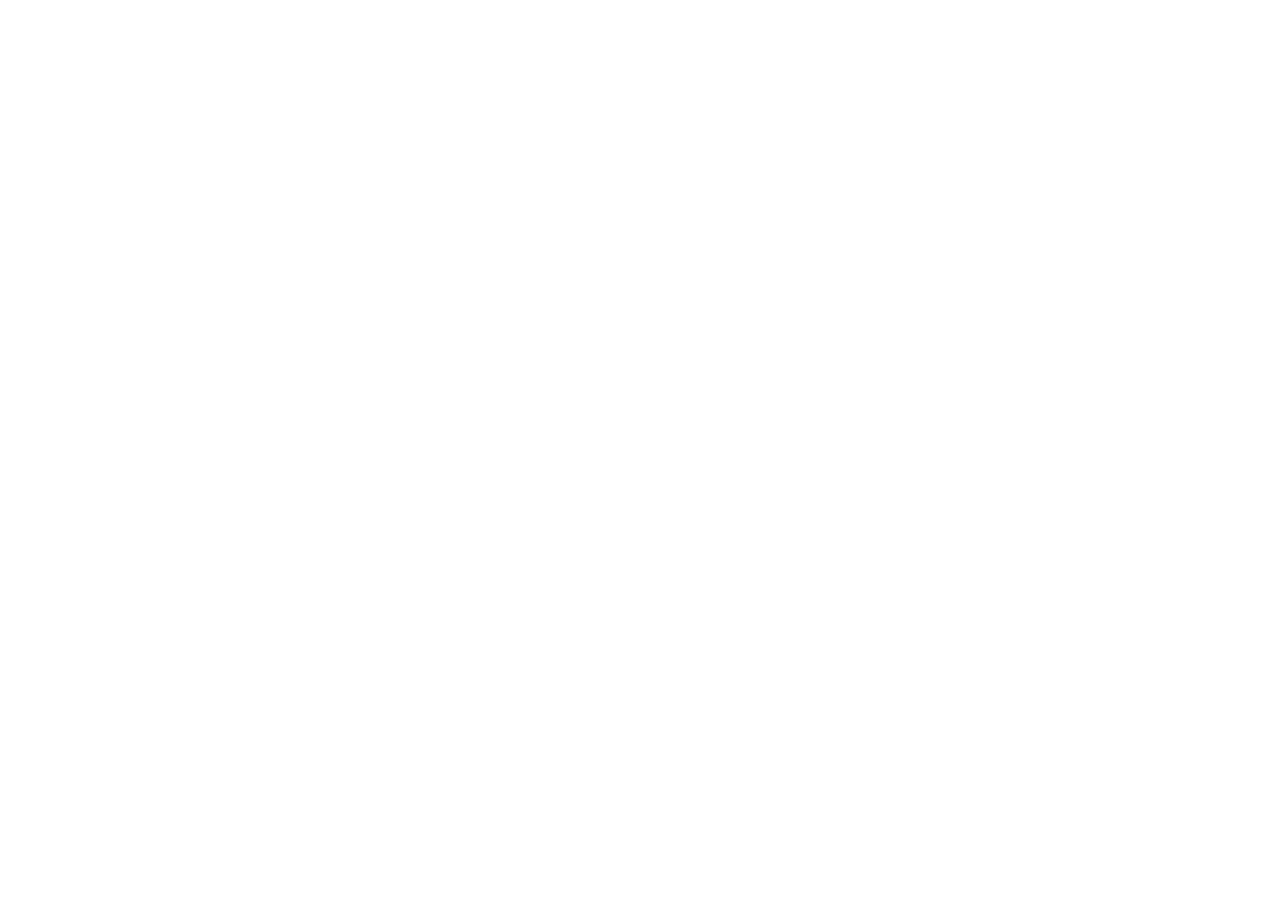
==== index.html @ 7bc09694 "Add first draft of feed HTML" ====
<!DOCTYPE html>
<html lang="en">
<head>
  <meta charset="UTF-8">
  <meta http-equiv="X-UA-Compatible" content="IE=edge">
  <meta name="viewport" content="width=device-width, initial-scale=1.0">
  <title>Instagram</title>
  <link rel="stylesheet" href="">
  <link rel="icon" href="./favicon.svg">
  <script src="./functions.js" defer async></script>
</head>
<body>
  
</body>
</html>
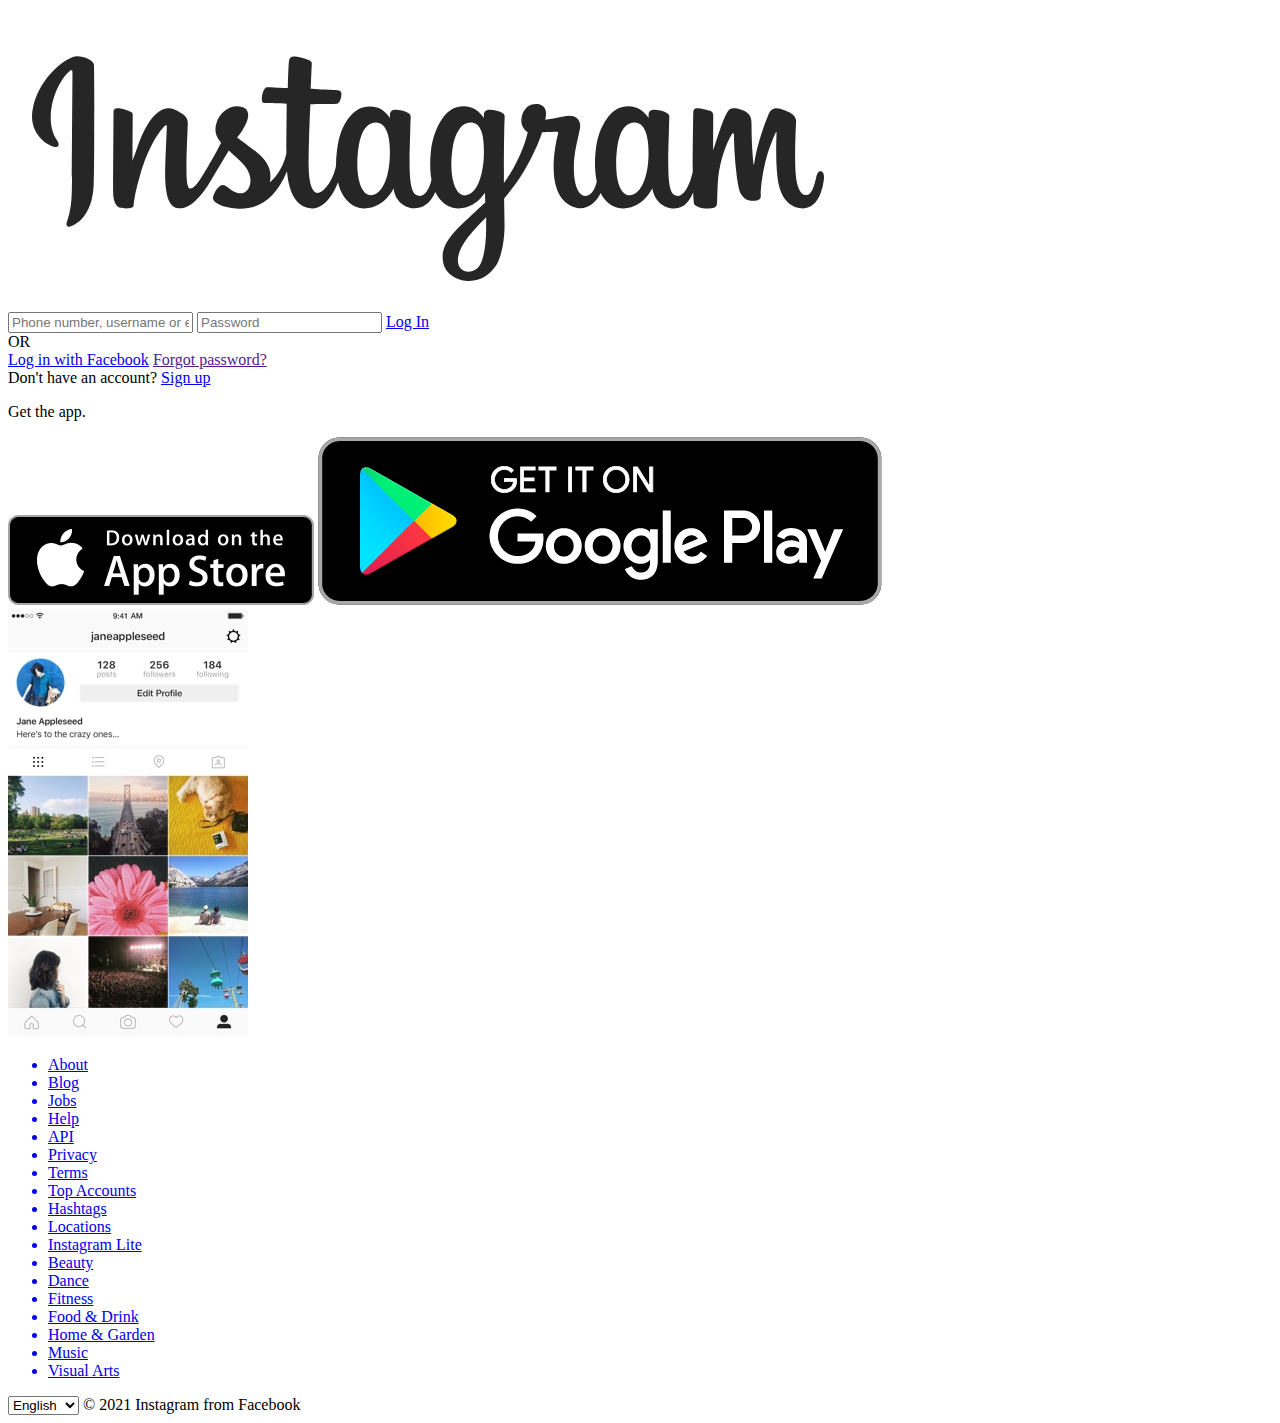
==== commit 717e273a: "Add index HTML & Add imgs and icons" ====
--- a/index.html
+++ b/index.html
@@ -5,11 +5,76 @@
   <meta http-equiv="X-UA-Compatible" content="IE=edge">
   <meta name="viewport" content="width=device-width, initial-scale=1.0">
   <title>Instagram</title>
-  <link rel="stylesheet" href="">
+  <link rel="stylesheet" href="./assets/css/main.css">
   <link rel="icon" href="./favicon.svg">
-  <script src="./functions.js" defer async></script>
+  <script src="./assets/js/test-functions.js" defer async></script>
 </head>
 <body>
-  
+  <main class="main-container">
+    <article class="main-container__login">
+      <section class="login__prime">
+        <header class="prime__header">
+          <img src="./assets/img/svg-logos/logo-black-instagram.svg" alt="Instagram logo" id="header-logo" class="header__logo">
+        </header>
+        <section class="prime__login">
+          <input type="text" name="username" class="login__username" placeholder="Phone number, username or email">
+          <input type="password" name="password" class="login__password" placeholder="Password">
+          <a href="./feed.html" id="login-btn" class="login__btn">Log In</a>
+        </section>
+        <div class="prime__division">OR</div>
+        <section class="prime__fb-login">
+          <a href="#" class="fb-login__login-link">Log in with Facebook</a>
+          <a href="" class="fb-login__forgot-link">Forgot password?</a>
+        </section>
+      </section>
+      <section class="login__sign-up">
+        <span class="sign-up__text">Don't have an account?</span>
+        <a href="#" class="sign-up__link">Sign up</a>
+      </section>
+      <section class="login__get-app">
+        <p class="get-app__text">Get the app.</p>
+        <div class="get-app__store-links">
+          <a href="#"><img src="./assets/img/index/app-store.png" alt="App Store link" class="get-app__app-store"></a>
+          <a href="#"><img src="./assets/img/index/google.play.png" alt="Google Play link" class="get-app__google-play"></a>
+        </div>
+      </section>
+    </article>
+    <aside class="main-container__aside-container">
+      <section class="aside-container__carousel">
+        <img src="./assets/img/index/carousel-01.jpg" alt="Instagram user experience examples" id="aside-carousel-img" class="carousel__img">
+      </section>
+    </aside>
+  </main>
+  <footer class="footer">
+    <section class="footer__links">
+      <ul class="links__container">
+        <a href="#" class="links__link"><li>About</li></a>
+        <a href="#" class="links__link"><li>Blog</li></a>
+        <a href="#" class="links__link"><li>Jobs</li></a>
+        <a href="#" class="links__link"><li>Help</li></a>
+        <a href="#" class="links__link"><li>API</li></a>
+        <a href="#" class="links__link"><li>Privacy</li></a>
+        <a href="#" class="links__link"><li>Terms</li></a>
+        <a href="#" class="links__link"><li>Top Accounts</li></a>
+        <a href="#" class="links__link"><li>Hashtags</li></a>
+        <a href="#" class="links__link"><li>Locations</li></a>
+        <a href="#" class="links__link"><li>Instagram Lite</li></a>
+        <a href="#" class="links__link"><li>Beauty</li></a>
+        <a href="#" class="links__link"><li>Dance</li></a>
+        <a href="#" class="links__link"><li>Fitness</li></a>
+        <a href="#" class="links__link"><li>Food & Drink</li></a>
+        <a href="#" class="links__link"><li>Home & Garden</li></a>
+        <a href="#" class="links__link"><li>Music</li></a>
+        <a href="#" class="links__link"><li>Visual Arts</li></a>
+      </ul>
+    </section>
+    <section class="footer__info">
+      <select name="language" class="info__lang-selector">
+        <option value="english" selected>English</option>
+        <option value="spanish">Spanish</option>
+      </select>
+      <span id="footer-info-copyright" class="info__copyright">© 2021 Instagram from Facebook</span>
+    </section>
+  </footer>
 </body>
 </html>--- a/assets/css/main.css
+++ b/assets/css/main.css
@@ -0,0 +1,2 @@
+
+/*# sourceMappingURL=main.css.map *//*# sourceMappingURL=main.css.map */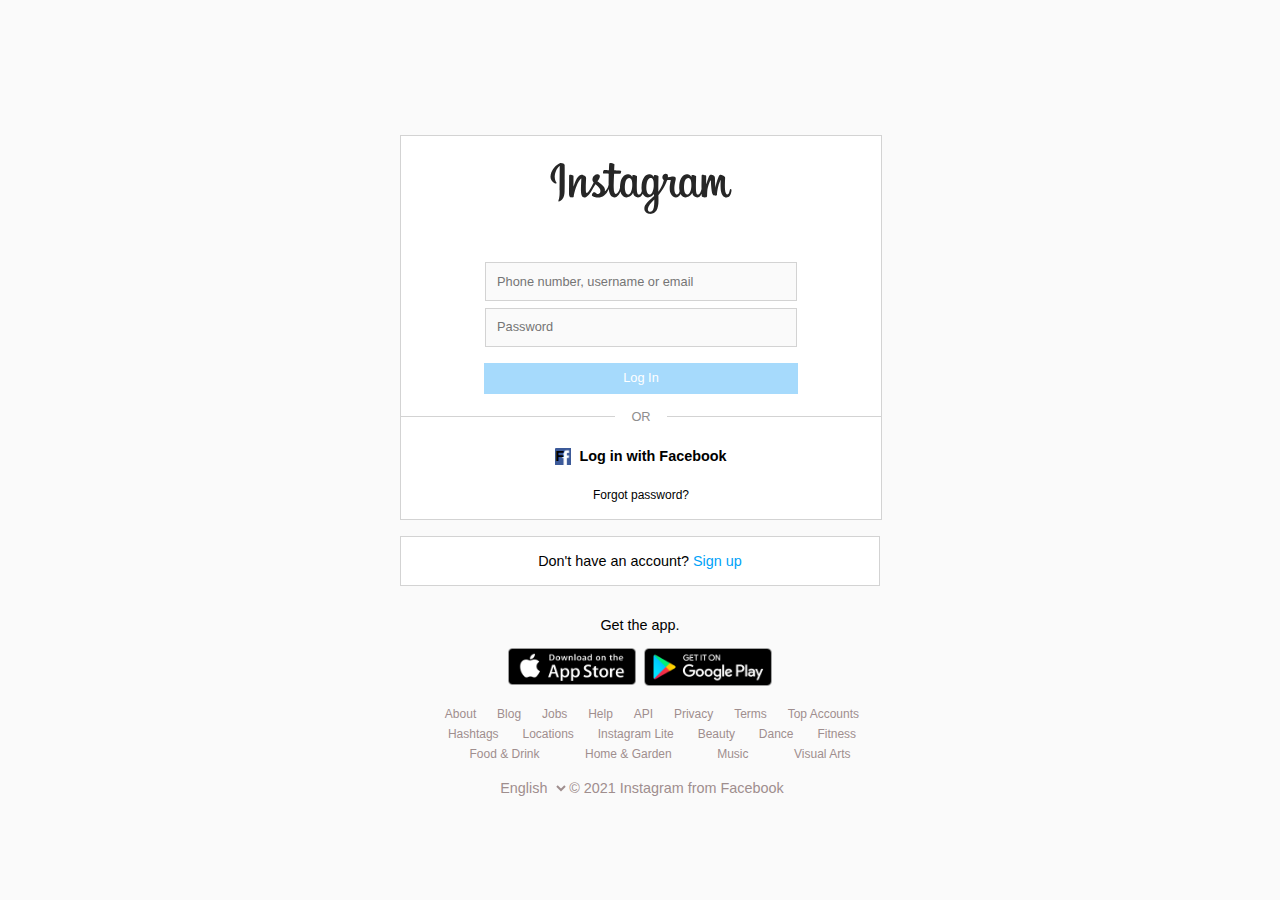
==== commit 74b93ce5: "Add index styles, some structure and resources" ====
--- a/index.html
+++ b/index.html
@@ -10,71 +10,72 @@
   <script src="./assets/js/test-functions.js" defer async></script>
 </head>
 <body>
-  <main class="main-container">
-    <article class="main-container__login">
-      <section class="login__prime">
-        <header class="prime__header">
-          <img src="./assets/img/svg-logos/logo-black-instagram.svg" alt="Instagram logo" id="header-logo" class="header__logo">
-        </header>
-        <section class="prime__login">
-          <input type="text" name="username" class="login__username" placeholder="Phone number, username or email">
-          <input type="password" name="password" class="login__password" placeholder="Password">
-          <a href="./feed.html" id="login-btn" class="login__btn">Log In</a>
+  <div class="page-container">
+    <main class="main-container">
+      <!-- <aside class="main-container__aside-container">
+        <section class="aside-container__carousel">
+          <img src="./assets/img/index/carousel-01.jpg" alt="Instagram user experience examples" id="aside-carousel-img" class="carousel__img"/>
         </section>
-        <div class="prime__division">OR</div>
-        <section class="prime__fb-login">
-          <a href="#" class="fb-login__login-link">Log in with Facebook</a>
-          <a href="" class="fb-login__forgot-link">Forgot password?</a>
+      </aside> -->
+      <article class="main-container__login">
+        <section class="login__prime">
+          <header class="prime__header">
+            <img src="./assets/img/svg-logos/logo-black-instagram.svg" alt="Instagram logo" id="header-logo" class="header__logo">
+          </header>
+          <section class="prime__login">
+            <input type="text" name="username" class="login__input login__input--username" placeholder="Phone number, username or email">
+            <input type="password" name="password" class="login__input login__input--password" placeholder="Password">
+            <a href="./feed.html" id="login-btn" class="login__btn password-unvalid">Log In</a>
+          </section>
+          <div class="prime__division">OR</div>
+          <section class="prime__fb-login">
+            <a href="#" class="fb-login__login-link">Log in with Facebook</a>
+            <a href="" class="fb-login__forgot-link">Forgot password?</a>
+          </section>
         </section>
+        <section class="login__sign-up">
+          <span class="sign-up__text">Don't have an account? <a href="#" class="sign-up__link">Sign up</a></span>
+        </section>
+        <section class="login__get-app">
+          <p class="get-app__text">Get the app.</p>
+          <div class="get-app__store-links">
+            <a href="#"><img src="./assets/img/index/app-store.png" alt="App Store link" class="get-app__app-store"></a>
+            <a href="#"><img src="./assets/img/index/google.play.png" alt="Google Play link" class="get-app__google-play"></a>
+          </div>
+        </section>
+      </article>
+    </main>
+    <footer class="footer">
+      <section class="footer__links">
+        <ul class="links__container">
+          <a href="#" class="links__link"><li>About</li></a>
+          <a href="#" class="links__link"><li>Blog</li></a>
+          <a href="#" class="links__link"><li>Jobs</li></a>
+          <a href="#" class="links__link"><li>Help</li></a>
+          <a href="#" class="links__link"><li>API</li></a>
+          <a href="#" class="links__link"><li>Privacy</li></a>
+          <a href="#" class="links__link"><li>Terms</li></a>
+          <a href="#" class="links__link"><li>Top Accounts</li></a>
+          <a href="#" class="links__link"><li>Hashtags</li></a>
+          <a href="#" class="links__link"><li>Locations</li></a>
+          <a href="#" class="links__link"><li>Instagram Lite</li></a>
+          <a href="#" class="links__link"><li>Beauty</li></a>
+          <a href="#" class="links__link"><li>Dance</li></a>
+          <a href="#" class="links__link"><li>Fitness</li></a>
+          <a href="#" class="links__link"><li>Food & Drink</li></a>
+          <a href="#" class="links__link"><li>Home & Garden</li></a>
+          <a href="#" class="links__link"><li>Music</li></a>
+          <a href="#" class="links__link"><li>Visual Arts</li></a>
+        </ul>
       </section>
-      <section class="login__sign-up">
-        <span class="sign-up__text">Don't have an account?</span>
-        <a href="#" class="sign-up__link">Sign up</a>
+      <section class="footer__info">
+        <select name="language" class="info__lang-selector">
+          <option value="english" selected>English</option>
+          <option value="spanish">Spanish</option>
+        </select>
+        <span id="footer-info-copyright" class="info__copyright">© 2021 Instagram from Facebook</span>
       </section>
-      <section class="login__get-app">
-        <p class="get-app__text">Get the app.</p>
-        <div class="get-app__store-links">
-          <a href="#"><img src="./assets/img/index/app-store.png" alt="App Store link" class="get-app__app-store"></a>
-          <a href="#"><img src="./assets/img/index/google.play.png" alt="Google Play link" class="get-app__google-play"></a>
-        </div>
-      </section>
-    </article>
-    <aside class="main-container__aside-container">
-      <section class="aside-container__carousel">
-        <img src="./assets/img/index/carousel-01.jpg" alt="Instagram user experience examples" id="aside-carousel-img" class="carousel__img">
-      </section>
-    </aside>
-  </main>
-  <footer class="footer">
-    <section class="footer__links">
-      <ul class="links__container">
-        <a href="#" class="links__link"><li>About</li></a>
-        <a href="#" class="links__link"><li>Blog</li></a>
-        <a href="#" class="links__link"><li>Jobs</li></a>
-        <a href="#" class="links__link"><li>Help</li></a>
-        <a href="#" class="links__link"><li>API</li></a>
-        <a href="#" class="links__link"><li>Privacy</li></a>
-        <a href="#" class="links__link"><li>Terms</li></a>
-        <a href="#" class="links__link"><li>Top Accounts</li></a>
-        <a href="#" class="links__link"><li>Hashtags</li></a>
-        <a href="#" class="links__link"><li>Locations</li></a>
-        <a href="#" class="links__link"><li>Instagram Lite</li></a>
-        <a href="#" class="links__link"><li>Beauty</li></a>
-        <a href="#" class="links__link"><li>Dance</li></a>
-        <a href="#" class="links__link"><li>Fitness</li></a>
-        <a href="#" class="links__link"><li>Food & Drink</li></a>
-        <a href="#" class="links__link"><li>Home & Garden</li></a>
-        <a href="#" class="links__link"><li>Music</li></a>
-        <a href="#" class="links__link"><li>Visual Arts</li></a>
-      </ul>
-    </section>
-    <section class="footer__info">
-      <select name="language" class="info__lang-selector">
-        <option value="english" selected>English</option>
-        <option value="spanish">Spanish</option>
-      </select>
-      <span id="footer-info-copyright" class="info__copyright">© 2021 Instagram from Facebook</span>
-    </section>
-  </footer>
+    </footer>
+  </div>
 </body>
 </html>--- a/assets/css/main.css
+++ b/assets/css/main.css
@@ -1,2 +1,551 @@
-
-/*# sourceMappingURL=main.css.map *//*# sourceMappingURL=main.css.map */+/*! normalize.css v8.0.1 | MIT License | github.com/necolas/normalize.css */
+/* Document
+   ========================================================================== */
+/**
+ * 1. Correct the line height in all browsers.
+ * 2. Prevent adjustments of font size after orientation changes in iOS.
+ */
+html {
+  line-height: 1.15;
+  /* 1 */
+  -webkit-text-size-adjust: 100%;
+  /* 2 */
+}
+
+/* Sections
+   ========================================================================== */
+/**
+ * Remove the margin in all browsers.
+ */
+body {
+  margin: 0;
+}
+
+/**
+ * Render the `main` element consistently in IE.
+ */
+main {
+  display: block;
+}
+
+/**
+ * Correct the font size and margin on `h1` elements within `section` and
+ * `article` contexts in Chrome, Firefox, and Safari.
+ */
+h1 {
+  font-size: 2em;
+  margin: 0.67em 0;
+}
+
+/* Grouping content
+   ========================================================================== */
+/**
+ * 1. Add the correct box sizing in Firefox.
+ * 2. Show the overflow in Edge and IE.
+ */
+hr {
+  box-sizing: content-box;
+  /* 1 */
+  height: 0;
+  /* 1 */
+  overflow: visible;
+  /* 2 */
+}
+
+/**
+ * 1. Correct the inheritance and scaling of font size in all browsers.
+ * 2. Correct the odd `em` font sizing in all browsers.
+ */
+pre {
+  font-family: monospace, monospace;
+  /* 1 */
+  font-size: 1em;
+  /* 2 */
+}
+
+/* Text-level semantics
+   ========================================================================== */
+/**
+ * Remove the gray background on active links in IE 10.
+ */
+a {
+  background-color: transparent;
+}
+
+/**
+ * 1. Remove the bottom border in Chrome 57-
+ * 2. Add the correct text decoration in Chrome, Edge, IE, Opera, and Safari.
+ */
+abbr[title] {
+  border-bottom: none;
+  /* 1 */
+  text-decoration: underline;
+  /* 2 */
+  -webkit-text-decoration: underline dotted;
+          text-decoration: underline dotted;
+  /* 2 */
+}
+
+/**
+ * Add the correct font weight in Chrome, Edge, and Safari.
+ */
+b,
+strong {
+  font-weight: bolder;
+}
+
+/**
+ * 1. Correct the inheritance and scaling of font size in all browsers.
+ * 2. Correct the odd `em` font sizing in all browsers.
+ */
+code,
+kbd,
+samp {
+  font-family: monospace, monospace;
+  /* 1 */
+  font-size: 1em;
+  /* 2 */
+}
+
+/**
+ * Add the correct font size in all browsers.
+ */
+small {
+  font-size: 80%;
+}
+
+/**
+ * Prevent `sub` and `sup` elements from affecting the line height in
+ * all browsers.
+ */
+sub,
+sup {
+  font-size: 75%;
+  line-height: 0;
+  position: relative;
+  vertical-align: baseline;
+}
+
+sub {
+  bottom: -0.25em;
+}
+
+sup {
+  top: -0.5em;
+}
+
+/* Embedded content
+   ========================================================================== */
+/**
+ * Remove the border on images inside links in IE 10.
+ */
+img {
+  border-style: none;
+}
+
+/* Forms
+   ========================================================================== */
+/**
+ * 1. Change the font styles in all browsers.
+ * 2. Remove the margin in Firefox and Safari.
+ */
+button,
+input,
+optgroup,
+select,
+textarea {
+  font-family: inherit;
+  /* 1 */
+  font-size: 100%;
+  /* 1 */
+  line-height: 1.15;
+  /* 1 */
+  margin: 0;
+  /* 2 */
+}
+
+/**
+ * Show the overflow in IE.
+ * 1. Show the overflow in Edge.
+ */
+button,
+input {
+  /* 1 */
+  overflow: visible;
+}
+
+/**
+ * Remove the inheritance of text transform in Edge, Firefox, and IE.
+ * 1. Remove the inheritance of text transform in Firefox.
+ */
+button,
+select {
+  /* 1 */
+  text-transform: none;
+}
+
+/**
+ * Correct the inability to style clickable types in iOS and Safari.
+ */
+button,
+[type=button],
+[type=reset],
+[type=submit] {
+  -webkit-appearance: button;
+}
+
+/**
+ * Remove the inner border and padding in Firefox.
+ */
+button::-moz-focus-inner,
+[type=button]::-moz-focus-inner,
+[type=reset]::-moz-focus-inner,
+[type=submit]::-moz-focus-inner {
+  border-style: none;
+  padding: 0;
+}
+
+/**
+ * Restore the focus styles unset by the previous rule.
+ */
+button:-moz-focusring,
+[type=button]:-moz-focusring,
+[type=reset]:-moz-focusring,
+[type=submit]:-moz-focusring {
+  outline: 1px dotted ButtonText;
+}
+
+/**
+ * Correct the padding in Firefox.
+ */
+fieldset {
+  padding: 0.35em 0.75em 0.625em;
+}
+
+/**
+ * 1. Correct the text wrapping in Edge and IE.
+ * 2. Correct the color inheritance from `fieldset` elements in IE.
+ * 3. Remove the padding so developers are not caught out when they zero out
+ *    `fieldset` elements in all browsers.
+ */
+legend {
+  box-sizing: border-box;
+  /* 1 */
+  color: inherit;
+  /* 2 */
+  display: table;
+  /* 1 */
+  max-width: 100%;
+  /* 1 */
+  padding: 0;
+  /* 3 */
+  white-space: normal;
+  /* 1 */
+}
+
+/**
+ * Add the correct vertical alignment in Chrome, Firefox, and Opera.
+ */
+progress {
+  vertical-align: baseline;
+}
+
+/**
+ * Remove the default vertical scrollbar in IE 10+.
+ */
+textarea {
+  overflow: auto;
+}
+
+/**
+ * 1. Add the correct box sizing in IE 10.
+ * 2. Remove the padding in IE 10.
+ */
+[type=checkbox],
+[type=radio] {
+  box-sizing: border-box;
+  /* 1 */
+  padding: 0;
+  /* 2 */
+}
+
+/**
+ * Correct the cursor style of increment and decrement buttons in Chrome.
+ */
+[type=number]::-webkit-inner-spin-button,
+[type=number]::-webkit-outer-spin-button {
+  height: auto;
+}
+
+/**
+ * 1. Correct the odd appearance in Chrome and Safari.
+ * 2. Correct the outline style in Safari.
+ */
+[type=search] {
+  -webkit-appearance: textfield;
+  /* 1 */
+  outline-offset: -2px;
+  /* 2 */
+}
+
+/**
+ * Remove the inner padding in Chrome and Safari on macOS.
+ */
+[type=search]::-webkit-search-decoration {
+  -webkit-appearance: none;
+}
+
+/**
+ * 1. Correct the inability to style clickable types in iOS and Safari.
+ * 2. Change font properties to `inherit` in Safari.
+ */
+::-webkit-file-upload-button {
+  -webkit-appearance: button;
+  /* 1 */
+  font: inherit;
+  /* 2 */
+}
+
+/* Interactive
+   ========================================================================== */
+/*
+ * Add the correct display in Edge, IE 10+, and Firefox.
+ */
+details {
+  display: block;
+}
+
+/*
+ * Add the correct display in all browsers.
+ */
+summary {
+  display: list-item;
+}
+
+/* Misc
+   ========================================================================== */
+/**
+ * Add the correct display in IE 10+.
+ */
+template {
+  display: none;
+}
+
+/**
+ * Add the correct display in IE 10.
+ */
+[hidden] {
+  display: none;
+}
+
+.links__link, .fb-login__login-link, .fb-login__forgot-link {
+  text-decoration: none;
+  color: inherit;
+}
+
+.page-container {
+  display: flex;
+  flex-direction: column;
+  justify-content: center;
+  align-items: center;
+}
+
+body {
+  max-width: 30rem;
+  margin: 0 auto;
+  font-family: "Segoe UI", Tahoma, Verdana, sans-serif;
+  font-size: 0.9rem;
+  background-color: #FAFAFA;
+}
+
+.page-container {
+  height: 100vh;
+}
+
+.main-container {
+  margin-top: 2rem;
+}
+.main-container__login {
+  display: flex;
+  flex-direction: column;
+  width: 30rem;
+}
+
+.login__prime {
+  width: 30rem;
+  display: flex;
+  flex-direction: column;
+  align-items: center;
+  background-color: #FFFFFF;
+  border: 1px solid lightgrey;
+}
+
+.header__logo {
+  width: 12rem;
+  padding-top: 1rem;
+  padding-bottom: 2rem;
+}
+
+.prime__login {
+  display: flex;
+  flex-direction: column;
+  align-items: center;
+}
+
+.login__input {
+  width: 18rem;
+  padding: 0.7rem;
+  margin-top: 0.4rem;
+  font-size: 0.8rem;
+  background-color: #FAFAFA;
+  border: 1px solid lightgrey;
+}
+
+.login__btn {
+  display: flex;
+  justify-content: center;
+  width: 19.6rem;
+  margin: 1rem 0;
+  padding: 0.5rem 0;
+  font-size: 0.8rem;
+  font-weight: 500;
+  text-decoration: none;
+  color: white;
+  background-color: #0095f6;
+}
+
+.password-unvalid {
+  pointer-events: none;
+  background-color: #0095f659;
+}
+
+.prime__division {
+  width: 100%;
+  display: flex;
+  justify-content: center;
+  align-items: center;
+  font-size: 0.8rem;
+  font-weight: 500;
+  color: #8e8e8e;
+}
+
+.prime__division::before, .prime__division::after {
+  content: "";
+  display: block;
+  flex: 1;
+  height: 1px;
+  background-color: lightgrey;
+}
+
+.prime__division::before {
+  margin-right: 1rem;
+}
+
+.prime__division::after {
+  margin-left: 1rem;
+}
+
+.prime__fb-login {
+  display: flex;
+  flex-direction: column;
+  align-items: center;
+  margin-top: 1.5rem;
+}
+
+.fb-login__login-link {
+  color: #385185;
+  font-size: 0.9rem;
+  font-weight: 600;
+}
+.fb-login__login-link::before {
+  margin-right: 0.5rem;
+  background-image: url("../img/index/facebook-logo.png");
+  width: 1rem;
+  content: "F";
+  display: inline-block;
+  height: auto;
+  background-repeat: no-repeat;
+  background-size: cover;
+}
+
+.fb-login__forgot-link {
+  margin-top: 1.5rem;
+  margin-bottom: 1rem;
+  font-size: 0.75rem;
+}
+
+.login__sign-up {
+  display: flex;
+  justify-content: center;
+  margin: 1rem 0;
+  background-color: #FFFFFF;
+  border: 1px solid lightgrey;
+}
+
+.sign-up__text {
+  padding: 1rem 0;
+}
+.sign-up__link {
+  text-decoration: none;
+  font-weight: 500;
+  color: #00A2F8;
+}
+
+.get-app__text {
+  text-align: center;
+}
+
+.get-app__store-links {
+  display: flex;
+  justify-content: center;
+}
+.get-app__store-links a img {
+  width: 8rem;
+}
+.get-app__store-links a:not(:last-child) {
+  margin-right: 0.5rem;
+}
+
+.fb-login__login-link, .fb-login__forgot-link, .links__link {
+  text-decoration: none;
+  color: inherit;
+}
+
+.page-container {
+  display: flex;
+  flex-direction: column;
+  justify-content: center;
+  align-items: center;
+}
+
+.footer {
+  color: #9F8E8E;
+  justify-self: flex-end;
+}
+.footer__info {
+  display: flex;
+  justify-content: center;
+  align-items: center;
+}
+
+.links__container {
+  display: flex;
+  justify-content: space-evenly;
+  flex-wrap: wrap;
+  line-height: 1.7;
+}
+
+.links__link {
+  list-style-type: none;
+  font-size: 0.75rem;
+}
+.links__link:not(:last-child) {
+  padding-right: 1rem;
+}
+
+.info__lang-selector {
+  border: 1px transparent;
+  background-color: #FAFAFA;
+  color: #9F8E8E;
+  cursor: pointer;
+}/*# sourceMappingURL=main.css.map */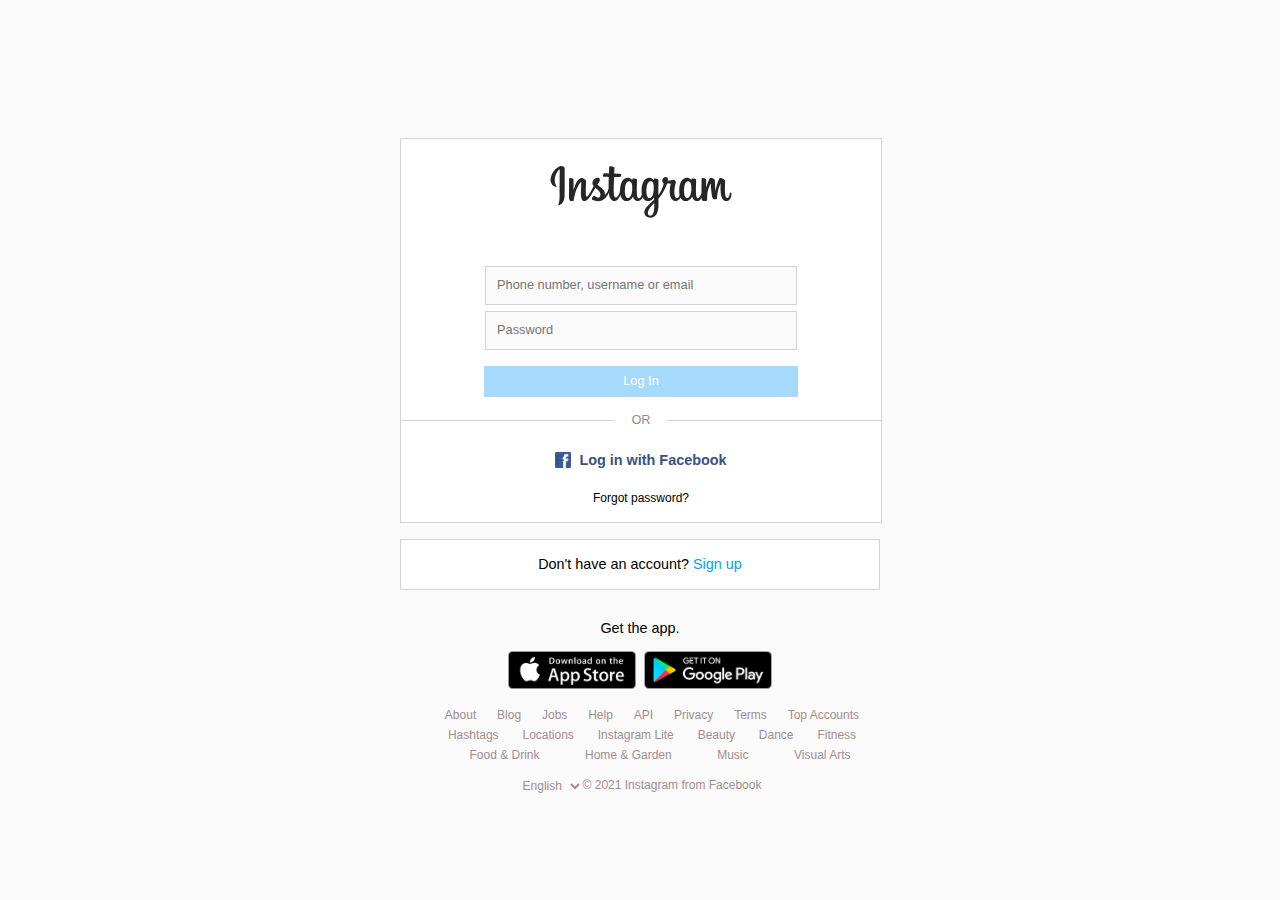
==== commit f1bb1fa9: "Add styles to index, first final draft & Add first styles to feed page" ====
--- a/index.html
+++ b/index.html
@@ -7,10 +7,10 @@
   <title>Instagram</title>
   <link rel="stylesheet" href="./assets/css/main.css">
   <link rel="icon" href="./favicon.svg">
-  <script src="./assets/js/test-functions.js" defer async></script>
+  <script src="./assets/js/main.js" defer async></script>
 </head>
 <body>
-  <div class="page-container">
+  <div class="index__page-container">
     <main class="main-container">
       <!-- <aside class="main-container__aside-container">
         <section class="aside-container__carousel">
@@ -20,11 +20,11 @@
       <article class="main-container__login">
         <section class="login__prime">
           <header class="prime__header">
-            <img src="./assets/img/svg-logos/logo-black-instagram.svg" alt="Instagram logo" id="header-logo" class="header__logo">
+            <img src="./assets/img/svg-logos/logo-black-instagram.svg" alt="Instagram logo" id="header-logo" class="index-header__logo">
           </header>
           <section class="prime__login">
             <input type="text" name="username" class="login__input login__input--username" placeholder="Phone number, username or email">
-            <input type="password" name="password" class="login__input login__input--password" placeholder="Password">
+            <input type="password" name="password" id="password-input" class="login__input login__input--password" placeholder="Password">
             <a href="./feed.html" id="login-btn" class="login__btn password-unvalid">Log In</a>
           </section>
           <div class="prime__division">OR</div>
@@ -46,7 +46,6 @@
       </article>
     </main>
     <footer class="footer">
-      <section class="footer__links">
         <ul class="links__container">
           <a href="#" class="links__link"><li>About</li></a>
           <a href="#" class="links__link"><li>Blog</li></a>
@@ -67,7 +66,6 @@
           <a href="#" class="links__link"><li>Music</li></a>
           <a href="#" class="links__link"><li>Visual Arts</li></a>
         </ul>
-      </section>
       <section class="footer__info">
         <select name="language" class="info__lang-selector">
           <option value="english" selected>English</option>
--- a/assets/css/main.css
+++ b/assets/css/main.css
@@ -338,28 +338,32 @@
   display: none;
 }
 
-.links__link, .fb-login__login-link, .fb-login__forgot-link {
+.links__link, .fb-login__forgot-link {
   text-decoration: none;
   color: inherit;
 }
 
-.page-container {
-  display: flex;
-  flex-direction: column;
-  justify-content: center;
-  align-items: center;
+.index__page-container {
+  display: flex;
+  flex-direction: column;
+  justify-content: center;
+  align-items: center;
+}
+
+.hidden {
+  visibility: hidden;
 }
 
 body {
+  background-color: #FAFAFA;
+  font-family: "Segoe UI", Tahoma, Verdana, sans-serif;
+}
+
+.index__page-container {
+  height: 100vh;
   max-width: 30rem;
   margin: 0 auto;
-  font-family: "Segoe UI", Tahoma, Verdana, sans-serif;
   font-size: 0.9rem;
-  background-color: #FAFAFA;
-}
-
-.page-container {
-  height: 100vh;
 }
 
 .main-container {
@@ -380,7 +384,7 @@
   border: 1px solid lightgrey;
 }
 
-.header__logo {
+.index-header__logo {
   width: 12rem;
   padding-top: 1rem;
   padding-bottom: 2rem;
@@ -453,6 +457,7 @@
 }
 
 .fb-login__login-link {
+  text-decoration: none;
   color: #385185;
   font-size: 0.9rem;
   font-weight: 600;
@@ -506,41 +511,31 @@
   margin-right: 0.5rem;
 }
 
-.fb-login__login-link, .fb-login__forgot-link, .links__link {
+.fb-login__forgot-link, .links__link {
   text-decoration: none;
   color: inherit;
 }
 
-.page-container {
-  display: flex;
-  flex-direction: column;
-  justify-content: center;
-  align-items: center;
+.index__page-container {
+  display: flex;
+  flex-direction: column;
+  justify-content: center;
+  align-items: center;
+}
+
+.hidden {
+  visibility: hidden;
 }
 
 .footer {
   color: #9F8E8E;
   justify-self: flex-end;
+  font-size: 0.75rem;
 }
 .footer__info {
   display: flex;
   justify-content: center;
   align-items: center;
-}
-
-.links__container {
-  display: flex;
-  justify-content: space-evenly;
-  flex-wrap: wrap;
-  line-height: 1.7;
-}
-
-.links__link {
-  list-style-type: none;
-  font-size: 0.75rem;
-}
-.links__link:not(:last-child) {
-  padding-right: 1rem;
 }
 
 .info__lang-selector {
@@ -548,4 +543,171 @@
   background-color: #FAFAFA;
   color: #9F8E8E;
   cursor: pointer;
+}
+
+.links__container {
+  display: flex;
+  justify-content: space-evenly;
+  flex-wrap: wrap;
+  line-height: 1.7;
+}
+
+.links__link {
+  list-style-type: none;
+}
+.links__link:not(:last-child) {
+  padding-right: 1rem;
+}
+
+.feed__page-container {
+  display: flex;
+  flex-direction: column;
+}
+
+.feed__header {
+  display: flex;
+  justify-content: space-around;
+  align-content: center;
+  padding: 0.25rem 0 0.25rem;
+  background-color: white;
+  border-bottom: 1px solid lightgrey;
+}
+
+.feed-header__logo {
+  width: 7rem;
+  padding-top: 0.25rem;
+}
+
+.header__search {
+  display: flex;
+  justify-content: center;
+  align-items: center;
+}
+
+.search__container {
+  position: relative;
+}
+.search__input::-moz-placeholder {
+  color: lightgrey;
+  text-align: center;
+}
+.search__input:-ms-input-placeholder {
+  color: lightgrey;
+  text-align: center;
+}
+.search__input::placeholder {
+  color: lightgrey;
+  text-align: center;
+}
+.search-icon {
+  width: 0.75rem;
+  position: absolute;
+  margin-left: auto;
+  margin-right: auto;
+  top: 0.4rem;
+  left: -4rem;
+  right: 0;
+  text-align: center;
+}
+
+.header__menu {
+  display: flex;
+  justify-content: space-around;
+  align-items: center;
+}
+
+.menu__icon {
+  width: 1.5rem;
+  margin-right: 1rem;
+}
+.menu__profile-pic {
+  width: 1.5rem;
+  border-radius: 50%;
+}
+
+.fb-login__forgot-link, .links__link {
+  text-decoration: none;
+  color: inherit;
+}
+
+.index__page-container {
+  display: flex;
+  flex-direction: column;
+  justify-content: center;
+  align-items: center;
+}
+
+.hidden {
+  visibility: hidden;
+}
+
+.main__stories {
+  width: 80%;
+  display: flex;
+  margin: 2rem;
+  padding: 0.5rem 1rem;
+  background-color: white;
+  border: 1px solid lightgrey;
+  overflow: scroll;
+  -ms-overflow-style: none;
+  /* Internet Explorer 10+ */
+  scrollbar-width: none;
+  /* Firefox */
+  position: relative;
+}
+.main__stories::-webkit-scrollbar {
+  display: none;
+  /* Safari and Chrome */
+}
+
+.stories__arrow {
+  width: 1.5rem;
+  position: absolute;
+  top: 50%;
+  transform: translate(0, -50%);
+  filter: drop-shadow(3px 3px 2px rgba(0, 0, 0, 0.7));
+  cursor: pointer;
+}
+.stories__arrow--right {
+  right: 1rem;
+}
+
+.stories__card {
+  display: flex;
+  flex-direction: column;
+  align-items: center;
+}
+.stories__card:not(:last-child) {
+  margin-right: 0.75rem;
+}
+
+.card__img {
+  width: 3.5rem;
+  border-radius: 50%;
+}
+.card__username {
+  text-transform: lowercase;
+  font-size: 0.6rem;
+}
+
+.main-feed-page-container {
+  display: flex;
+  justify-content: center;
+  align-items: center;
+}
+
+.feed-main-container {
+  display: flex;
+  flex-direction: column;
+  align-items: flex-end;
+  width: 50%;
+  margin-left: 6rem;
+}
+
+.aside-info {
+  display: flex;
+  flex-direction: column;
+  align-items: flex-start;
+  width: 50%;
+  margin-right: 11rem;
 }/*# sourceMappingURL=main.css.map */